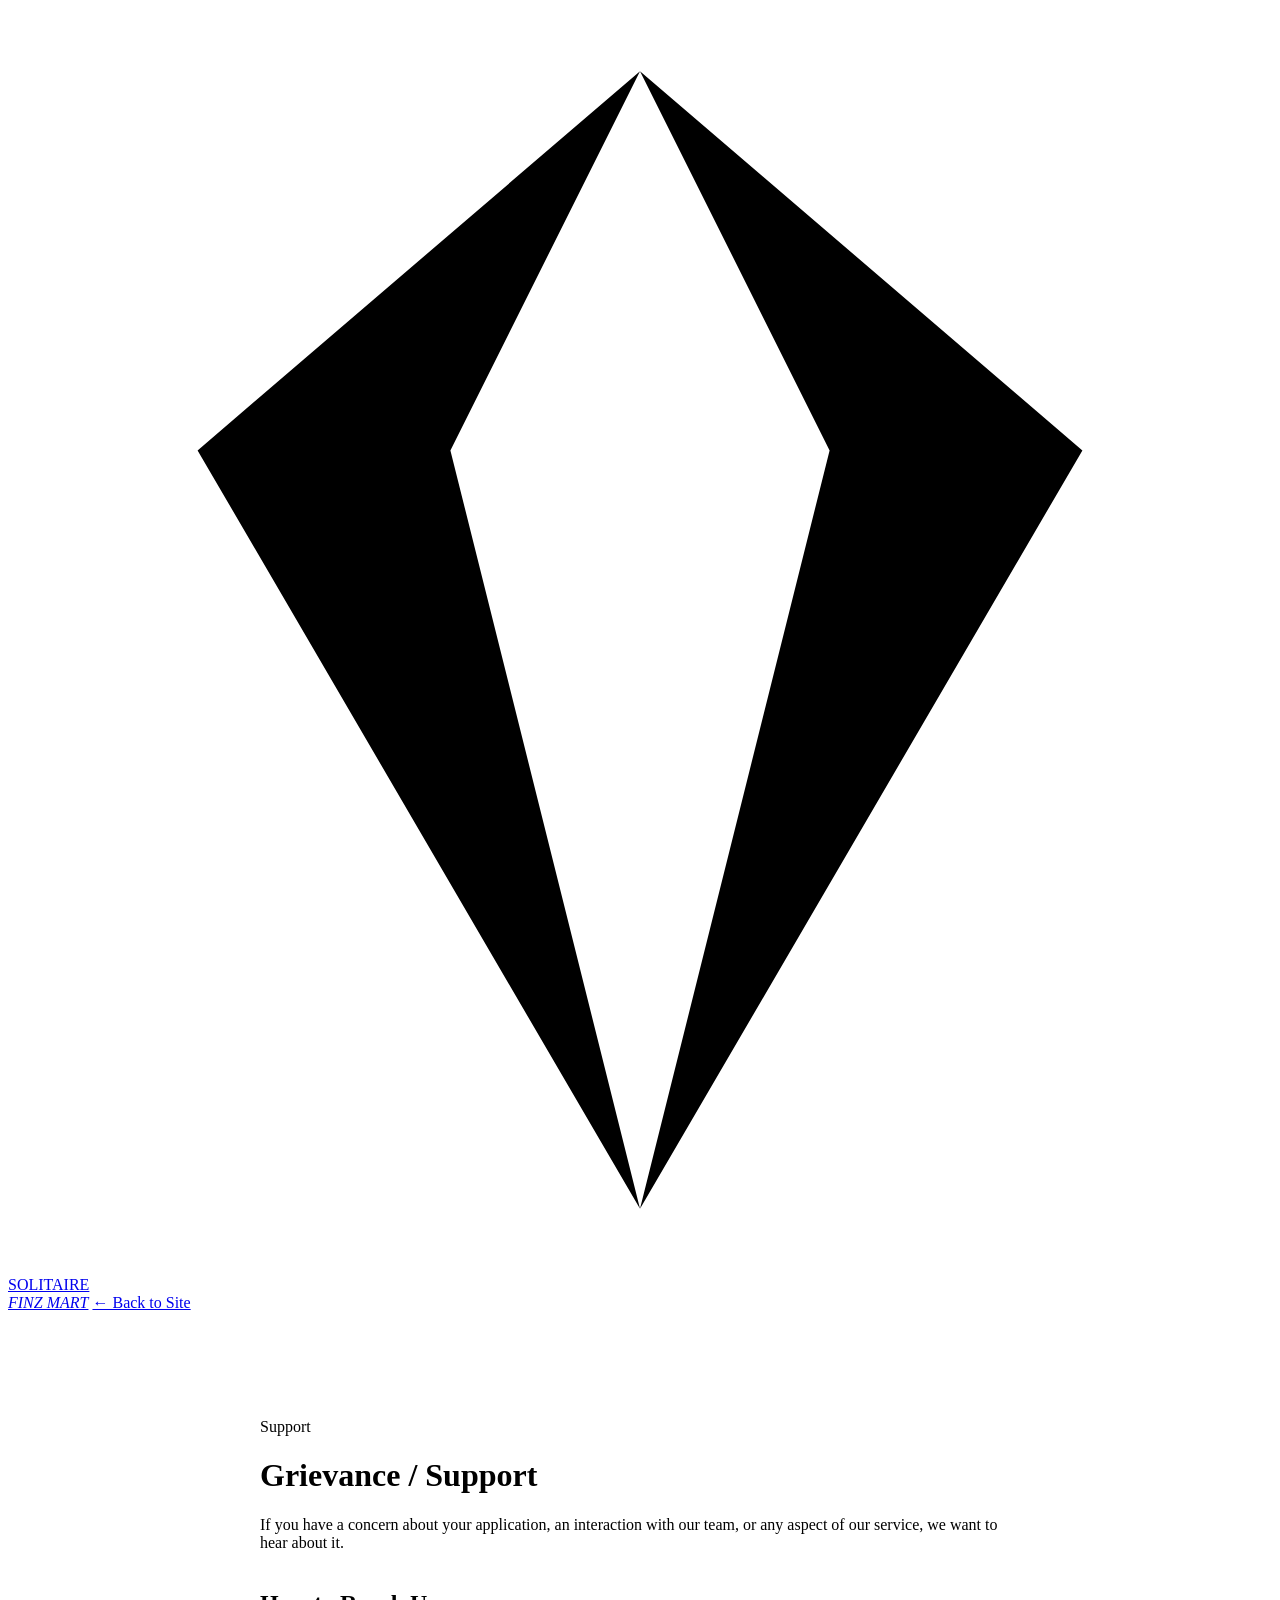
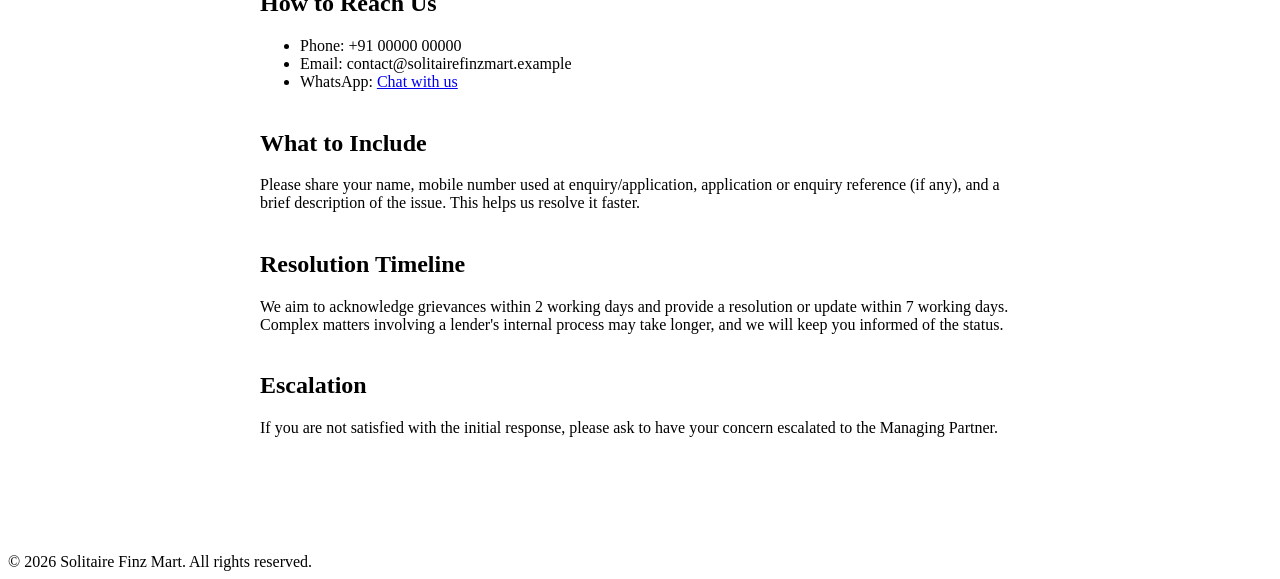
==== grievance.html @ 799012d9 "Add files via upload" ====
<!DOCTYPE html>
<html lang="en">
<head>
<meta charset="UTF-8"><meta name="viewport" content="width=device-width, initial-scale=1.0">
<title>Grievance / Support | Solitaire Finz Mart</title>
<link href="https://fonts.googleapis.com/css2?family=Cinzel:wght@500;600;700&family=Cormorant+Garamond:ital,wght@0,400;0,500;0,600;1,400&display=swap" rel="stylesheet">
<link rel="stylesheet" href="assets/style.css">
<style>.legal-body{max-width:760px;margin:0 auto;padding:90px 28px 100px;} .legal-body h2{margin-top:1.6em;} .legal-body p,.legal-body li{color:var(--ivory-dim);}</style>
</head>
<body>
<header class="site-header"><div class="wrap header-inner">
  <a href="index.html" class="brand"><svg class="brand-mark" viewBox="0 0 40 40" aria-hidden="true"><path d="M20 2 L34 14 L20 38 L6 14 Z M6 14 L34 14 M20 2 L14 14 L20 38 L26 14 L20 2" /></svg><span class="brand-text">SOLITAIRE<br><em>FINZ MART</em></span></a>
  <a href="index.html" class="btn btn-ghost">← Back to Site</a>
</div></header>

<div class="legal-body">
  <p class="eyebrow">Support</p>
  <h1>Grievance / Support</h1>
  <p>If you have a concern about your application, an interaction with our team, or any aspect of our service, we want to hear about it.</p>

  <h2>How to Reach Us</h2>
  <ul>
    <li>Phone: +91 00000 00000</li>
    <li>Email: contact@solitairefinzmart.example</li>
    <li>WhatsApp: <a href="https://wa.me/910000000000">Chat with us</a></li>
  </ul>

  <h2>What to Include</h2>
  <p>Please share your name, mobile number used at enquiry/application, application or enquiry reference (if any), and a brief description of the issue. This helps us resolve it faster.</p>

  <h2>Resolution Timeline</h2>
  <p>We aim to acknowledge grievances within 2 working days and provide a resolution or update within 7 working days. Complex matters involving a lender's internal process may take longer, and we will keep you informed of the status.</p>

  <h2>Escalation</h2>
  <p>If you are not satisfied with the initial response, please ask to have your concern escalated to the Managing Partner.</p>
</div>

<footer class="site-footer"><div class="wrap footer-bottom"><span>© <span id="year"></span> Solitaire Finz Mart. All rights reserved.</span></div></footer>
<script>document.getElementById('year').textContent = new Date().getFullYear();</script>
</body>
</html>
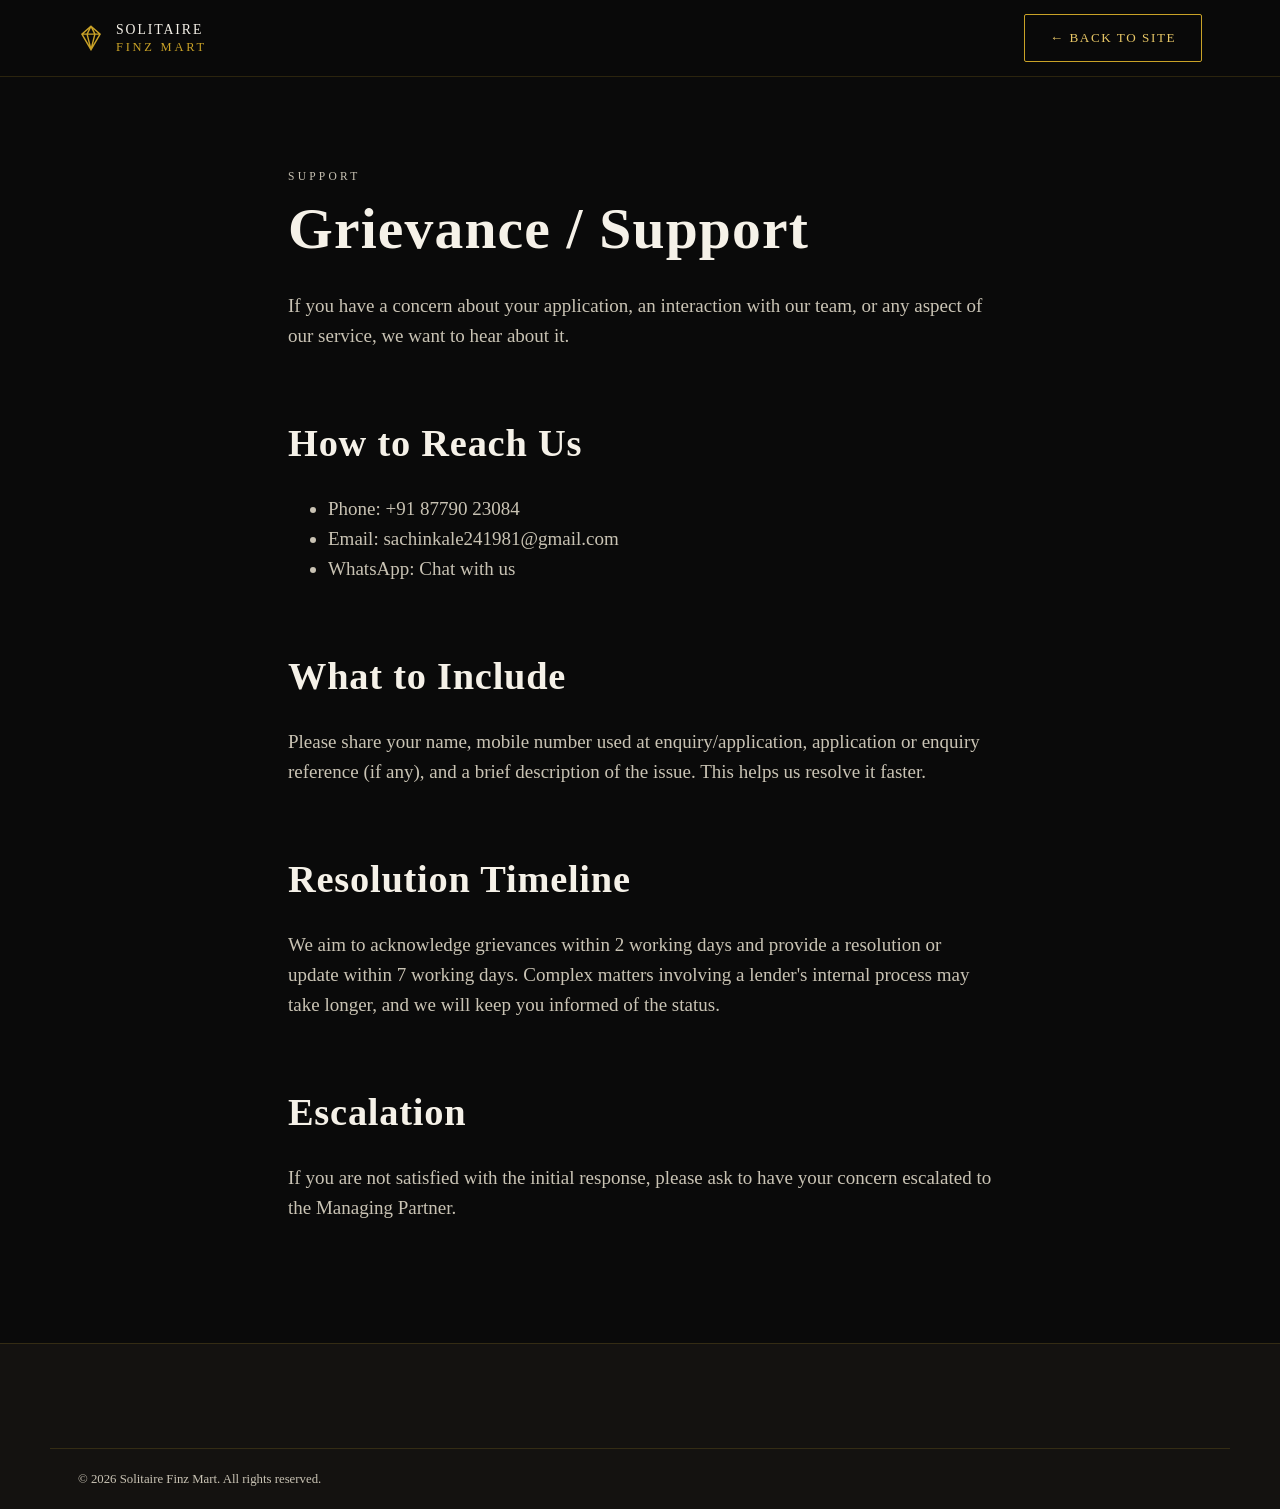
==== commit 2f26b5e6: "Update contact information in grievance.html" ====
--- a/grievance.html
+++ b/grievance.html
@@ -20,9 +20,9 @@
 
   <h2>How to Reach Us</h2>
   <ul>
-    <li>Phone: +91 00000 00000</li>
-    <li>Email: contact@solitairefinzmart.example</li>
-    <li>WhatsApp: <a href="https://wa.me/910000000000">Chat with us</a></li>
+    <li>Phone: +91 87790 23084</li>
+    <li>Email: sachinkale241981@gmail.com</li>
+    <li>WhatsApp: <a href="https://wa.me/918779023084">Chat with us</a></li>
   </ul>
 
   <h2>What to Include</h2>
--- a/assets/style.css
+++ b/assets/style.css
@@ -0,0 +1,431 @@
+/* ===== Diamond Noir Theme — Solitaire Finz Mart / Construction Finance ===== */
+:root{
+  --ink:#0A0A0A;
+  --panel:#141210;
+  --panel-2:#1B1815;
+  --line: rgba(201,162,39,0.18);
+  --ivory:#F5F1E8;
+  --ivory-dim:#C9C3B4;
+  --gold:#C9A227;
+  --gold-light:#E8C766;
+  --gold-deep:#8A6E1A;
+  --success:#4C9A6A;
+  --radius:2px;
+  --serif-display:'Cinzel', serif;
+  --serif-body:'Cormorant Garamond', serif;
+  --maxw:1180px;
+}
+
+*{box-sizing:border-box;}
+html{scroll-behavior:smooth;overflow-x:hidden;width:100%;}
+body{
+  margin:0;
+  background:var(--ink);
+  color:var(--ivory);
+  font-family:var(--serif-body);
+  font-size:19px;
+  line-height:1.6;
+  -webkit-font-smoothing:antialiased;
+  overflow-x:hidden;
+  width:100%;
+}
+a{color:inherit;text-decoration:none;}
+img{max-width:100%;display:block;}
+.wrap{max-width:var(--maxw);margin:0 auto;padding:0 28px;}
+.wrap-narrow{max-width:760px;}
+h1,h2,h3,h4{font-family:var(--serif-display);font-weight:600;letter-spacing:.02em;margin:0 0 .5em;color:var(--ivory);}
+h1{font-size:clamp(2.1rem,5vw,3.6rem);line-height:1.15;font-weight:700;}
+h2{font-size:clamp(1.6rem,3.4vw,2.4rem);}
+h3{font-size:1.25rem;}
+p{margin:0 0 1em;}
+.center{text-align:center;margin-left:auto;margin-right:auto;}
+.eyebrow{
+  font-family:var(--serif-display);
+  font-size:.72rem;
+  letter-spacing:.28em;
+  text-transform:uppercase;
+  color:var(--gold);
+  margin:0 0 .9em;
+}
+.section-lede{max-width:640px;font-size:1.1rem;color:var(--ivory-dim);}
+.section-lede.small{font-size:.95rem;}
+
+/* Buttons */
+.btn{
+  display:inline-block;
+  font-family:var(--serif-display);
+  font-size:.82rem;
+  letter-spacing:.12em;
+  text-transform:uppercase;
+  padding:.95em 1.9em;
+  border-radius:var(--radius);
+  border:1px solid var(--gold);
+  transition:all .25s ease;
+  cursor:pointer;
+}
+.btn-gold{background:linear-gradient(180deg,var(--gold-light),var(--gold));color:#1A1408;border-color:var(--gold-light);}
+.btn-gold:hover{filter:brightness(1.08);transform:translateY(-1px);}
+.btn-ghost{background:transparent;color:var(--gold-light);}
+.btn-ghost:hover{background:rgba(201,162,39,0.08);}
+.btn-lg{padding:1.1em 2.4em;font-size:.88rem;}
+
+/* Header */
+.site-header{
+  position:sticky;top:0;z-index:50;
+  background:rgba(10,10,10,0.97);
+  border-bottom:1px solid var(--line);
+}
+.header-inner{display:flex;align-items:center;justify-content:space-between;padding:14px 28px;}
+.brand{display:flex;align-items:center;gap:12px;}
+.brand-mark{width:26px;height:26px;fill:none;stroke:var(--gold);stroke-width:2.2;}
+.brand-text{font-family:var(--serif-display);font-size:.86rem;letter-spacing:.14em;line-height:1.25;}
+.brand-text em{font-style:normal;color:var(--gold);font-size:.78rem;letter-spacing:.22em;}
+.main-nav{display:flex;gap:26px;}
+.main-nav a{font-size:.85rem;letter-spacing:.03em;color:var(--ivory-dim);}
+.main-nav a:hover{color:var(--gold-light);}
+.header-cta{display:flex;align-items:center;gap:16px;}
+.icon-link{display:none;}
+.nav-toggle{display:none;background:none;border:0;width:26px;height:20px;position:relative;cursor:pointer;}
+.nav-toggle span{position:absolute;left:0;right:0;height:2px;background:var(--gold);transition:.25s;}
+.nav-toggle span:nth-child(1){top:0;}
+.nav-toggle span:nth-child(2){top:9px;}
+.nav-toggle span:nth-child(3){top:18px;}
+
+/* Hero */
+.hero{position:relative;padding:170px 0 110px;overflow:hidden;background:var(--ink);isolation:isolate;}
+.hero-media{position:absolute;inset:0;z-index:-2;overflow:hidden;}
+.hero-media img{
+  width:100%;height:100%;object-fit:cover;object-position:center 65%;
+  filter:saturate(0.85) brightness(0.6);
+  animation:heroZoom 26s ease-in-out infinite alternate;
+}
+.hero-media::after{
+  content:'';position:absolute;inset:0;
+  background:
+    linear-gradient(180deg, rgba(10,10,10,0.55) 0%, rgba(10,10,10,0.72) 45%, var(--ink) 96%),
+    linear-gradient(90deg, rgba(10,10,10,0.55) 0%, transparent 55%);
+}
+@keyframes heroZoom{from{transform:scale(1);}to{transform:scale(1.12);}}
+.hero-facets{
+  position:absolute;inset:0;pointer-events:none;opacity:.35;z-index:-1;
+  background-image:
+    linear-gradient(115deg, transparent 48%, rgba(201,162,39,0.08) 49%, transparent 50%),
+    linear-gradient(245deg, transparent 48%, rgba(201,162,39,0.06) 49%, transparent 50%);
+  background-size:340px 340px, 260px 260px;
+}
+.hero-inner{position:relative;max-width:800px;}
+.hero-inner .eyebrow,.hero-inner h1,.hero-inner .hero-sub,.hero-inner .hero-actions,.hero-inner .hero-stats{
+  opacity:0;transform:translateY(16px);animation:heroRise .8s ease forwards;
+}
+.hero-inner h1{animation-delay:.12s;}
+.hero-inner .hero-sub{animation-delay:.24s;}
+.hero-inner .hero-actions{animation-delay:.36s;}
+.hero-inner .hero-stats{animation-delay:.48s;}
+@keyframes heroRise{to{opacity:1;transform:translateY(0);}}
+.hero-sub{font-size:1.2rem;color:var(--ivory-dim);max-width:600px;}
+.hero-actions{display:flex;gap:16px;margin:2em 0 3em;flex-wrap:wrap;}
+.hero-stats{display:flex;gap:44px;flex-wrap:wrap;border-top:1px solid var(--line);padding-top:28px;}
+.hero-stats div{font-size:.85rem;color:var(--ivory-dim);max-width:180px;}
+.hero-stats span{display:block;font-family:var(--serif-display);color:var(--gold-light);font-size:1.5rem;margin-bottom:.15em;}
+
+/* Sections */
+.section{padding:88px 0;}
+.section.alt{background:var(--panel);border-top:1px solid var(--line);border-bottom:1px solid var(--line);}
+
+/* Scroll reveal (single consistent motion language, respects reduced motion) */
+.reveal{opacity:0;transform:translateY(22px);transition:opacity .7s ease, transform .7s ease;}
+.reveal.in-view{opacity:1;transform:translateY(0);}
+.reveal-group.in-view .reveal-item{transition-delay:calc(var(--i, 0) * 90ms);}
+
+/* About split with photo */
+.about-split{display:grid;grid-template-columns:1.1fr .9fr;gap:56px;align-items:center;margin-top:20px;}
+.about-copy .section-lede{margin-left:0;}
+.about-photo{position:relative;}
+.about-photo .frame{
+  position:relative;border:1px solid var(--line);padding:14px;border-radius:var(--radius);
+  background:var(--panel-2);
+}
+.about-photo img{width:100%;height:420px;object-fit:cover;border-radius:1px;filter:saturate(.9) contrast(1.02);}
+.about-photo .frame::before,.about-photo .frame::after{
+  content:'';position:absolute;width:26px;height:26px;border:1.5px solid var(--gold);
+}
+.about-photo .frame::before{top:-1px;left:-1px;border-right:none;border-bottom:none;}
+.about-photo .frame::after{bottom:-1px;right:-1px;border-left:none;border-top:none;}
+.about-badge{
+  position:absolute;bottom:-22px;left:-22px;background:var(--ink);border:1px solid var(--gold);
+  padding:16px 20px;border-radius:var(--radius);text-align:center;
+}
+.about-badge span{display:block;font-family:var(--serif-display);color:var(--gold-light);font-size:1.6rem;}
+.about-badge small{font-size:.7rem;letter-spacing:.08em;color:var(--ivory-dim);text-transform:uppercase;}
+
+/* Photo band (full-width break between sections) */
+.photo-band{position:relative;height:340px;overflow:hidden;}
+.photo-band img{width:100%;height:100%;object-fit:cover;filter:saturate(.8) brightness(.55);transition:transform 8s ease;}
+.photo-band:hover img{transform:scale(1.06);}
+.photo-band::after{content:'';position:absolute;inset:0;background:linear-gradient(180deg, rgba(10,10,10,.15), rgba(10,10,10,.75));}
+.photo-band-caption{position:absolute;inset:0;display:flex;align-items:center;justify-content:center;text-align:center;padding:0 24px;}
+.photo-band-caption p{font-family:var(--serif-display);font-size:clamp(1.1rem,2.4vw,1.6rem);color:var(--ivory);max-width:780px;font-style:normal;letter-spacing:.02em;margin:0;}
+
+/* Gallery */
+.gallery-grid{display:grid;grid-template-columns:repeat(6,1fr);grid-auto-rows:120px;gap:12px;margin-top:48px;}
+.gallery-item{position:relative;overflow:hidden;border-radius:var(--radius);cursor:zoom-in;border:1px solid var(--line);}
+.gallery-item:nth-child(1){grid-column:span 3;grid-row:span 2;}
+.gallery-item:nth-child(2){grid-column:span 3;grid-row:span 1;}
+.gallery-item:nth-child(3){grid-column:span 3;grid-row:span 1;}
+.gallery-item:nth-child(4){grid-column:span 2;grid-row:span 2;}
+.gallery-item:nth-child(5){grid-column:span 2;grid-row:span 2;}
+.gallery-item:nth-child(6){grid-column:span 2;grid-row:span 2;}
+.gallery-item img{width:100%;height:100%;object-fit:cover;transition:transform .6s ease,filter .6s ease;filter:saturate(.85);}
+.gallery-item:hover img{transform:scale(1.08);filter:saturate(1);}
+.gallery-item .gallery-cap{
+  position:absolute;left:0;right:0;bottom:0;padding:10px 14px;font-size:.78rem;color:var(--ivory);
+  background:linear-gradient(0deg, rgba(0,0,0,.75), transparent);opacity:0;transition:opacity .3s;
+}
+.gallery-item:hover .gallery-cap{opacity:1;}
+
+/* Lightbox */
+.lightbox{position:fixed;inset:0;z-index:200;display:none;align-items:center;justify-content:center;background:rgba(6,6,6,.92);padding:24px;}
+.lightbox.open{display:flex;}
+.lightbox img{max-width:min(1100px,92vw);max-height:86vh;border:1px solid var(--line);border-radius:2px;}
+.lightbox-close{position:absolute;top:22px;right:28px;font-family:var(--serif-display);color:var(--gold-light);font-size:1.6rem;background:none;border:0;cursor:pointer;line-height:1;}
+
+/* Testimonials backdrop */
+.stories-wrap{position:relative;}
+.stories-bg{position:absolute;inset:0;z-index:-1;}
+.stories-bg img{width:100%;height:100%;object-fit:cover;opacity:.14;filter:grayscale(.3);}
+
+/* Contact map */
+.contact-map{margin-top:26px;border:1px solid var(--line);border-radius:var(--radius);overflow:hidden;}
+.contact-map iframe{filter:invert(90%) hue-rotate(180deg) brightness(0.95) contrast(0.9);}
+.contact-map iframe{display:block;width:100%;height:230px;border:0;}
+
+/* Counter emphasis */
+.hero-stats span[data-counted]{color:var(--gold-light);}
+
+/* Pillars */
+.pillar-grid{display:grid;grid-template-columns:repeat(4,1fr);gap:28px;margin-top:48px;}
+.pillar{border-left:1px solid var(--line);padding-left:20px;}
+.pillar-num{font-family:var(--serif-display);color:var(--gold-deep);font-size:.85rem;letter-spacing:.1em;}
+.pillar p{color:var(--ivory-dim);font-size:.98rem;}
+
+/* Benefit / solution cards */
+.benefit-grid,.solutions-grid{display:grid;grid-template-columns:repeat(4,1fr);gap:20px;margin-top:48px;}
+.benefit-card,.solution-card{
+  background:var(--panel-2);
+  border:1px solid var(--line);
+  padding:26px 22px;
+  border-radius:var(--radius);
+  transition:border-color .25s;
+}
+.benefit-card:hover,.solution-card:hover{border-color:var(--gold);}
+.benefit-card h3,.solution-card h3{font-size:1.05rem;color:var(--gold-light);}
+.benefit-card p,.solution-card p{color:var(--ivory-dim);font-size:.95rem;margin:0;}
+
+/* Process */
+.process-list{list-style:none;margin:48px 0 0;padding:0;display:grid;grid-template-columns:repeat(2,1fr);gap:0 48px;}
+.process-list li{display:flex;gap:18px;padding:18px 0;border-bottom:1px solid var(--line);}
+.process-list li span{font-family:var(--serif-display);color:var(--gold);font-size:1.3rem;flex:0 0 auto;}
+.process-list h4{margin:0 0 .2em;font-size:1.05rem;}
+.process-list p{color:var(--ivory-dim);font-size:.95rem;margin:0;}
+
+/* Eligibility calculator */
+.calc-card{
+  max-width:820px;margin:48px auto 0;
+  background:var(--panel-2);border:1px solid var(--line);border-radius:var(--radius);
+  padding:36px;
+}
+.calc-grid{display:grid;grid-template-columns:1fr 1fr;gap:20px;}
+.calc-grid label{display:flex;flex-direction:column;gap:6px;font-size:.85rem;letter-spacing:.03em;color:var(--ivory-dim);}
+.calc-grid input,.calc-grid select,textarea,.apply-form input,.callback-form input{
+  background:var(--ink);border:1px solid var(--line);color:var(--ivory);
+  padding:.75em .85em;border-radius:var(--radius);font-family:var(--serif-body);font-size:1rem;
+}
+.calc-grid input:focus,.calc-grid select:focus,textarea:focus,.apply-form input:focus,.callback-form input:focus{
+  outline:2px solid var(--gold);outline-offset:1px;border-color:var(--gold);
+}
+.calc-submit{grid-column:1/-1;margin-top:8px;}
+.calc-result{margin-top:32px;padding-top:28px;border-top:1px solid var(--line);}
+.calc-result-grid{display:grid;grid-template-columns:repeat(3,1fr);gap:20px;margin-bottom:20px;}
+.result-label{display:block;font-size:.75rem;letter-spacing:.1em;text-transform:uppercase;color:var(--ivory-dim);margin-bottom:.3em;}
+.result-value{display:block;font-family:var(--serif-display);color:var(--gold-light);font-size:1.3rem;}
+.result-note{color:var(--ivory-dim);}
+.result-disclaimer{font-size:.82rem;color:var(--ivory-dim);opacity:.8;font-style:italic;}
+
+/* Docs accordion / FAQ */
+.doc-accordion,.faq-list{max-width:820px;margin:48px auto 0;}
+details{
+  border-bottom:1px solid var(--line);padding:18px 0;
+}
+summary{
+  cursor:pointer;font-family:var(--serif-display);font-size:1.02rem;color:var(--ivory);
+  list-style:none;display:flex;justify-content:space-between;align-items:center;
+}
+summary::-webkit-details-marker{display:none;}
+summary::after{content:'+';color:var(--gold);font-size:1.3rem;margin-left:12px;}
+details[open] summary::after{content:'–';}
+details ul{margin:14px 0 0;padding-left:20px;color:var(--ivory-dim);}
+details p{color:var(--ivory-dim);margin-top:12px;}
+
+/* Lenders */
+.lender-strip{
+  display:flex;flex-wrap:wrap;justify-content:center;gap:14px;margin:44px 0 24px;
+}
+.lender-strip span{
+  border:1px solid var(--line);padding:.7em 1.3em;font-family:var(--serif-display);
+  font-size:.8rem;letter-spacing:.08em;color:var(--ivory-dim);border-radius:var(--radius);
+}
+
+/* Stories */
+.story-grid{display:grid;grid-template-columns:repeat(3,1fr);gap:24px;margin-top:44px;}
+.story-card{background:var(--panel-2);border:1px solid var(--line);padding:26px;border-radius:var(--radius);}
+.story-card p{font-style:italic;color:var(--ivory);}
+.story-card span{display:block;color:var(--gold);font-size:.85rem;margin-top:12px;}
+
+/* Forms */
+.apply-form,.callback-form{max-width:820px;margin:44px auto 0;display:flex;flex-direction:column;gap:18px;}
+.callback-form{max-width:none;margin:0;}
+.form-row{display:grid;grid-template-columns:1fr 1fr;gap:18px;}
+.apply-form label,.callback-form label{display:flex;flex-direction:column;gap:6px;font-size:.85rem;color:var(--ivory-dim);}
+.apply-form label.full{width:100%;}
+.form-status{min-height:1.2em;font-size:.9rem;color:var(--gold-light);}
+
+/* Contact */
+.contact-grid{display:grid;grid-template-columns:1.1fr 1fr;gap:56px;}
+.contact-list{list-style:none;padding:0;margin:20px 0;color:var(--ivory-dim);}
+.contact-list li{padding:8px 0;}
+.callback-form{background:var(--panel-2);border:1px solid var(--line);padding:30px;border-radius:var(--radius);}
+
+/* Footer */
+.site-footer{background:var(--panel);border-top:1px solid var(--line);padding:64px 0 20px;}
+.footer-grid{display:grid;grid-template-columns:1.4fr 1fr 1fr 1.4fr;gap:36px;}
+.footer-grid h4{font-size:.78rem;letter-spacing:.14em;text-transform:uppercase;color:var(--gold);margin-bottom:1em;}
+.footer-grid a{display:block;color:var(--ivory-dim);font-size:.92rem;padding:4px 0;}
+.footer-tagline{color:var(--ivory-dim);font-size:.85rem;margin-top:10px;}
+.footer-disclaimer{font-size:.78rem;color:var(--ivory-dim);opacity:.75;line-height:1.6;}
+.footer-bottom{border-top:1px solid var(--line);margin-top:40px;padding-top:20px;font-size:.8rem;color:var(--ivory-dim);}
+
+/* Sticky mobile CTA */
+.sticky-cta{
+  display:none;position:fixed;bottom:0;left:0;right:0;z-index:60;
+  text-align:center;padding:16px;background:linear-gradient(180deg,var(--gold-light),var(--gold));
+  color:#1A1408;font-family:var(--serif-display);letter-spacing:.1em;font-size:.85rem;text-transform:uppercase;
+}
+
+/* Responsive */
+
+/* ---- Tablet / small laptop (≤980px) ---- */
+@media (max-width: 980px){
+  .wrap{padding:0 24px;}
+  .pillar-grid,.benefit-grid,.solutions-grid{grid-template-columns:repeat(2,1fr);}
+  .process-list{grid-template-columns:1fr;}
+  .story-grid{grid-template-columns:1fr;}
+  .contact-grid{grid-template-columns:1fr;}
+  .footer-grid{grid-template-columns:1fr 1fr;}
+  .about-split{grid-template-columns:1fr;}
+  .about-photo{order:-1;}
+  .about-badge{left:14px;bottom:-18px;}
+  .gallery-grid{grid-template-columns:repeat(4,1fr);}
+  .gallery-item:nth-child(1){grid-column:span 4;}
+  .gallery-item:nth-child(2),.gallery-item:nth-child(3){grid-column:span 2;}
+  .gallery-item:nth-child(4),.gallery-item:nth-child(5),.gallery-item:nth-child(6){grid-column:span 2;grid-row:span 1;height:180px;}
+  .calc-card{padding:30px 26px;}
+}
+
+/* ---- Large phone / small tablet (≤760px) ---- */
+@media (max-width: 760px){
+  html{-webkit-text-size-adjust:100%;}
+  body{font-size:17px;overflow-x:hidden;}
+  .wrap{padding:0 20px;}
+  .main-nav{
+    position:fixed;top:64px;left:0;right:0;bottom:0;
+    width:100vw;max-width:100vw;
+    background:var(--ink);flex-direction:column;padding:32px 20px;gap:0;
+    transform:translateX(100%);transition:transform .3s ease;
+    overflow-y:auto;-webkit-overflow-scrolling:touch;
+    z-index:49;
+  }
+  .main-nav.open{transform:translateX(0);}
+  .main-nav a{padding:16px 0;border-bottom:1px solid var(--line);font-size:1rem;}
+  .nav-toggle{display:block;flex:0 0 auto;}
+  .header-cta{gap:12px;}
+  .header-cta .btn-gold{display:none;}
+  .header-inner{padding:12px 20px;}
+  .brand{gap:9px;}
+  .brand-text{font-size:.76rem;}
+  .brand-text em{font-size:.68rem;}
+  h1{font-size:clamp(1.9rem,6.5vw,2.8rem);}
+  h2{font-size:clamp(1.4rem,5vw,2rem);}
+  .hero-sub{font-size:1.05rem;}
+  .hero-actions{flex-direction:column;align-items:stretch;gap:12px;margin:1.6em 0 2.2em;}
+  .hero-actions .btn{text-align:center;}
+  .hero-stats{gap:22px 32px;}
+  .hero-stats div{max-width:150px;font-size:.8rem;}
+  .calc-grid,.form-row{grid-template-columns:1fr;}
+  .calc-card{padding:26px 20px;}
+  .calc-result-grid{grid-template-columns:1fr;}
+  .benefit-grid,.solutions-grid,.pillar-grid{grid-template-columns:1fr 1fr;gap:16px;}
+  .footer-grid{grid-template-columns:1fr;gap:28px;}
+  .sticky-cta{display:block;}
+  .section{padding:60px 0;}
+  body{padding-bottom:56px;}
+  .hero{padding:130px 0 80px;}
+  .about-photo img{height:280px;}
+  .about-badge{position:static;display:inline-block;margin-top:18px;}
+  .photo-band{height:220px;}
+  .photo-band-caption p{font-size:1.05rem;}
+  .gallery-grid{grid-template-columns:repeat(2,1fr);grid-auto-rows:150px;}
+  .gallery-item,.gallery-item:nth-child(1),.gallery-item:nth-child(2),.gallery-item:nth-child(3),.gallery-item:nth-child(4),.gallery-item:nth-child(5),.gallery-item:nth-child(6){grid-column:span 1;grid-row:span 1;height:auto;}
+  .lender-strip{gap:10px;}
+  .lender-strip span{font-size:.74rem;padding:.6em 1.05em;}
+  .contact-map iframe{height:200px;}
+}
+
+/* ---- Standard phones (≤600px) ---- */
+@media (max-width: 600px){
+  .wrap{padding:0 18px;}
+  .benefit-grid,.solutions-grid,.pillar-grid{grid-template-columns:1fr;}
+  .pillar{border-left:none;border-top:1px solid var(--line);padding-left:0;padding-top:16px;}
+  .story-grid{gap:16px;}
+  .doc-accordion,.faq-list{margin-top:36px;}
+  summary{font-size:.96rem;}
+  .about-photo img{height:230px;}
+}
+
+/* ---- Small phones (≤420px) ---- */
+@media (max-width: 420px){
+  .wrap{padding:0 16px;}
+  .header-inner{padding:10px 16px;}
+  .brand-mark{width:22px;height:22px;}
+  .brand-text{font-size:.68rem;letter-spacing:.1em;}
+  .brand-text em{font-size:.6rem;}
+  body{font-size:16px;}
+  h1{font-size:clamp(1.6rem,7.5vw,2.2rem);}
+  .eyebrow{font-size:.66rem;letter-spacing:.22em;}
+  .hero{padding:100px 0 56px;}
+  .hero-sub{font-size:1rem;}
+  .btn{padding:.85em 1.5em;font-size:.78rem;}
+  .btn-lg{padding:.95em 1.8em;font-size:.82rem;}
+  .hero-stats{flex-direction:column;gap:14px;}
+  .hero-stats div{max-width:none;}
+  .section{padding:48px 0;}
+  .calc-card{padding:20px 16px;}
+  .gallery-grid{grid-template-columns:1fr;grid-auto-rows:200px;}
+  .story-card,.benefit-card,.solution-card{padding:20px 18px;}
+  .about-badge{left:0;}
+  .lender-strip span{font-size:.7rem;padding:.55em 1em;}
+}
+
+/* Reduced motion */
+@media (prefers-reduced-motion: reduce){
+  .hero-media img{animation:none;}
+  .hero-inner .eyebrow,.hero-inner h1,.hero-inner .hero-sub,.hero-inner .hero-actions,.hero-inner .hero-stats{
+    opacity:1;transform:none;animation:none;
+  }
+  .reveal{opacity:1;transform:none;transition:none;}
+  .photo-band img{transition:none;}
+  .sticky-cta{animation:none !important;}
+}
+
+/* Sticky CTA pulse */
+.sticky-cta{animation:ctaPulse 2.6s ease-in-out infinite;}
+@keyframes ctaPulse{0%,100%{box-shadow:0 0 0 0 rgba(232,199,102,.0);}50%{box-shadow:0 -6px 22px 0 rgba(232,199,102,.35);}}
